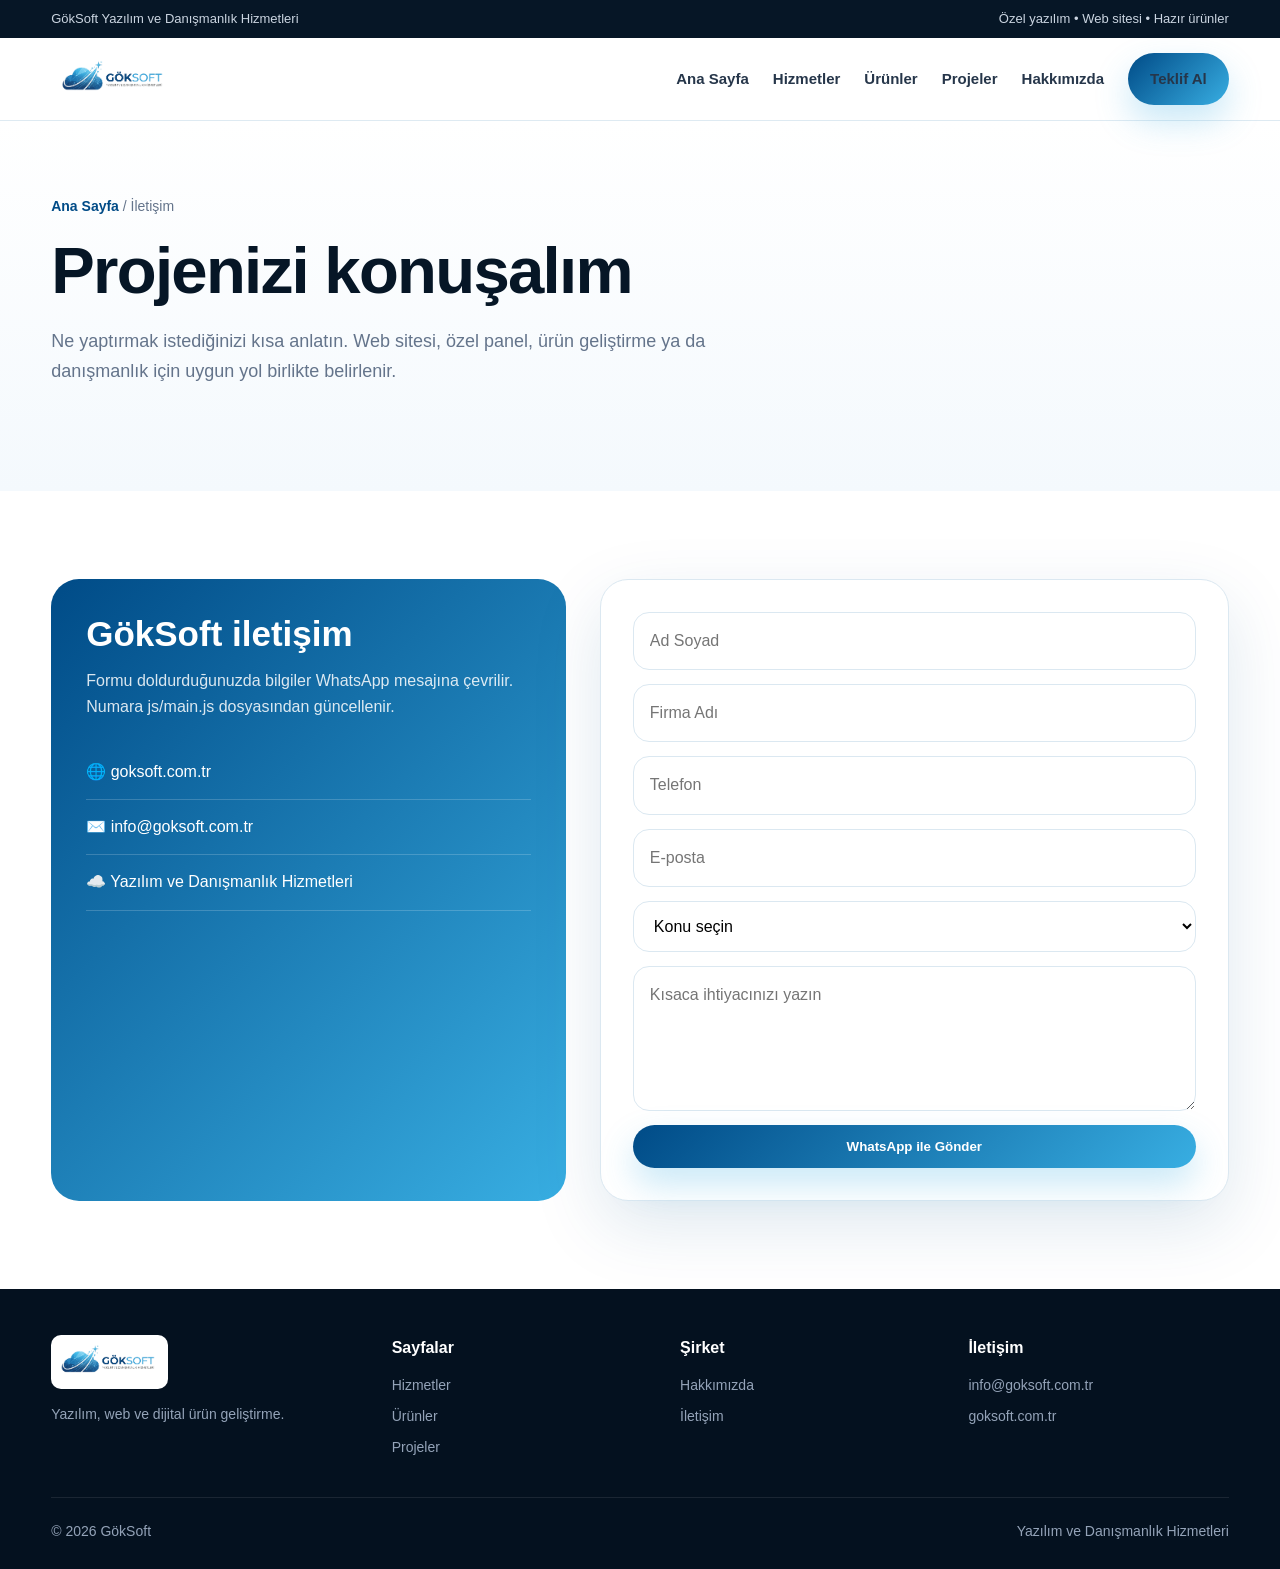
==== iletisim.html @ 54a42932 "Add files via upload" ====
<!doctype html><html lang="tr"><head><meta charset="UTF-8"><meta name="viewport" content="width=device-width,initial-scale=1"><title>İletişim | GökSoft Teklif ve Proje Görüşmesi</title><meta name="description" content="GökSoft ile web sitesi, özel yazılım, ürün geliştirme ve danışmanlık için iletişime geçin."><link rel="canonical" href="https://goksoft.com.tr/iletisim.html"><meta name="robots" content="index,follow"><meta property="og:title" content="İletişim | GökSoft Teklif ve Proje Görüşmesi"><meta property="og:description" content="GökSoft ile web sitesi, özel yazılım, ürün geliştirme ve danışmanlık için iletişime geçin."><meta property="og:image" content="https://goksoft.com.tr/assets/logo.png"><meta property="og:type" content="website"><link rel="icon" href="favicon/favicon.png"><link rel="stylesheet" href="css/style.css"></head><body><div class="top"><div class="container"><span>GökSoft Yazılım ve Danışmanlık Hizmetleri</span><span>Özel yazılım • Web sitesi • Hazır ürünler</span></div></div><header class="header"><div class="container nav"><a class="brand" href="index.html" aria-label="GökSoft Ana Sayfa"><img src="assets/logo.png" alt="GökSoft logo"></a><button class="toggle" onclick="toggleMenu()" aria-label="Menü">☰</button><nav id="menu" class="menu"><a class="" href="index.html">Ana Sayfa</a><a class="" href="hizmetler.html">Hizmetler</a><a class="" href="urunler.html">Ürünler</a><a class="" href="projeler.html">Projeler</a><a class="" href="hakkimizda.html">Hakkımızda</a><a class="btn btn-primary" href="iletisim.html">Teklif Al</a></nav></div></header><main><section class="page-hero"><div class="container"><div class="breadcrumb"><a href="index.html">Ana Sayfa</a> / İletişim</div><h1>Projenizi konuşalım</h1><p class="lead">Ne yaptırmak istediğinizi kısa anlatın. Web sitesi, özel panel, ürün geliştirme ya da danışmanlık için uygun yol birlikte belirlenir.</p></div></section><section><div class="container contact-grid"><div class="contact-info"><h2>GökSoft iletişim</h2><p>Formu doldurduğunuzda bilgiler WhatsApp mesajına çevrilir. Numara js/main.js dosyasından güncellenir.</p><div class="contact-line">🌐 goksoft.com.tr</div><div class="contact-line">✉️ info@goksoft.com.tr</div><div class="contact-line">☁️ Yazılım ve Danışmanlık Hizmetleri</div></div><div class="panel"><form onsubmit="sendWhatsApp(event)"><input id="name" placeholder="Ad Soyad" required><input id="company" placeholder="Firma Adı"><input id="phone" placeholder="Telefon" required><input id="email" type="email" placeholder="E-posta"><select id="service"><option value="">Konu seçin</option><option>Web sitesi</option><option>Özel yazılım</option><option>Hazır ürün / stok takip</option><option>Yönetim paneli</option><option>Danışmanlık</option></select><textarea id="message" placeholder="Kısaca ihtiyacınızı yazın"></textarea><button class="btn btn-primary" type="submit">WhatsApp ile Gönder</button></form></div></div></section></main><footer class="footer"><div class="container"><div class="footer-grid"><div><img src="assets/logo.png" alt="GökSoft"><p>Yazılım, web ve dijital ürün geliştirme.</p></div><div><h3>Sayfalar</h3><a href="hizmetler.html">Hizmetler</a><a href="urunler.html">Ürünler</a><a href="projeler.html">Projeler</a></div><div><h3>Şirket</h3><a href="hakkimizda.html">Hakkımızda</a><a href="iletisim.html">İletişim</a></div><div><h3>İletişim</h3><p>info@goksoft.com.tr</p><p>goksoft.com.tr</p></div></div><div class="copy"><span>© 2026 GökSoft</span><span>Yazılım ve Danışmanlık Hizmetleri</span></div></div></footer><script src="js/main.js"></script></body></html>
---- css/style.css ----
:root{--primary:#004b87;--sky:#38aee2;--dark:#061626;--ink:#122033;--muted:#64748b;--soft:#f4f9fd;--line:#dbe8f1;--white:#fff;--shadow:0 24px 70px rgba(0,75,135,.13);--r:24px}*{box-sizing:border-box;margin:0;padding:0}html{scroll-behavior:smooth}body{font-family:Inter,Arial,Helvetica,sans-serif;color:var(--ink);background:#fff;line-height:1.65}a{text-decoration:none;color:inherit}img{max-width:100%;display:block}.container{width:min(1180px,92%);margin:auto}.top{background:var(--dark);color:#cbd5e1;font-size:13px}.top .container{min-height:38px;display:flex;align-items:center;justify-content:space-between;gap:16px;flex-wrap:wrap}.header{position:sticky;top:0;z-index:50;background:rgba(255,255,255,.94);backdrop-filter:blur(16px);border-bottom:1px solid rgba(219,232,241,.9)}.nav{height:82px;display:flex;align-items:center;justify-content:space-between}.brand img{height:58px;width:auto}.menu{display:flex;align-items:center;gap:24px;font-weight:800;font-size:15px}.menu a{color:#26364a;transition:.2s}.menu a:hover,.menu a.active{color:var(--primary)}.btn{display:inline-flex;align-items:center;justify-content:center;border-radius:999px;padding:14px 22px;font-weight:900;border:0;cursor:pointer;transition:.25s}.btn-primary{background:linear-gradient(135deg,var(--primary),var(--sky));color:#fff;box-shadow:0 16px 34px rgba(56,174,226,.28)}.btn-primary:hover{transform:translateY(-2px);box-shadow:0 20px 42px rgba(56,174,226,.36)}.btn-light{background:#fff;color:var(--primary);border:1px solid var(--line)}.btn-light:hover{background:#eef9ff}.toggle{display:none;background:#eef9ff;color:var(--primary);border:0;border-radius:14px;font-size:24px;padding:9px 13px}.hero{position:relative;overflow:hidden;background:radial-gradient(circle at 86% 12%,rgba(56,174,226,.22),transparent 30%),radial-gradient(circle at 6% 42%,rgba(0,75,135,.12),transparent 33%),linear-gradient(180deg,#fff 0%,#f4f9fd 100%);padding:92px 0}.hero-grid{display:grid;grid-template-columns:1.06fr .94fr;gap:54px;align-items:center}.eyebrow{display:inline-flex;gap:9px;align-items:center;background:rgba(56,174,226,.12);color:var(--primary);padding:9px 15px;border-radius:999px;font-size:14px;font-weight:900;margin-bottom:22px}.hero h1,.page-hero h1{font-size:clamp(38px,5.1vw,66px);line-height:1.06;letter-spacing:-1.7px;color:var(--dark);margin-bottom:22px}.lead{font-size:18px;color:var(--muted);max-width:690px;margin-bottom:30px}.actions{display:flex;gap:14px;flex-wrap:wrap}.chips{display:flex;gap:10px;flex-wrap:wrap;margin-top:26px}.chips span{background:#fff;border:1px solid var(--line);border-radius:999px;padding:8px 13px;color:#526276;font-size:14px;box-shadow:0 10px 24px rgba(2,8,23,.04)}.hero-card,.panel{background:#fff;border:1px solid var(--line);border-radius:34px;padding:32px;box-shadow:var(--shadow)}.hero-card img{border-radius:24px;background:#fff;padding:8px}.mini-grid{display:grid;grid-template-columns:repeat(2,1fr);gap:14px;margin-top:22px}.mini{background:var(--soft);border:1px solid var(--line);border-radius:18px;padding:17px}.mini strong{display:block;color:var(--primary);font-size:18px}.mini small{color:var(--muted)}section{padding:88px 0}.section-head{text-align:center;margin-bottom:46px}.section-head span{color:var(--sky);font-size:14px;font-weight:900;text-transform:uppercase;letter-spacing:.8px}.section-head h2{font-size:clamp(30px,4vw,46px);line-height:1.15;letter-spacing:-.9px;color:var(--dark);margin-top:8px}.section-head p{max-width:760px;margin:15px auto 0;color:var(--muted)}.cards{display:grid;grid-template-columns:repeat(3,1fr);gap:22px}.card{background:#fff;border:1px solid var(--line);border-radius:var(--r);padding:29px;box-shadow:0 14px 34px rgba(2,8,23,.045);transition:.25s}.card:hover{transform:translateY(-6px);border-color:rgba(56,174,226,.55);box-shadow:var(--shadow)}.icon{width:54px;height:54px;display:flex;align-items:center;justify-content:center;border-radius:17px;background:linear-gradient(135deg,rgba(0,75,135,.12),rgba(56,174,226,.18));font-size:25px;margin-bottom:18px}.card h3{font-size:20px;color:var(--dark);margin-bottom:10px}.card p{color:var(--muted);font-size:15px}.showcase{background:var(--dark);color:#fff;position:relative;overflow:hidden}.showcase:after{content:"";position:absolute;width:620px;height:620px;border-radius:50%;background:rgba(56,174,226,.18);right:-220px;top:-190px}.showcase-grid{position:relative;z-index:2;display:grid;grid-template-columns:.9fr 1.1fr;gap:50px;align-items:center}.showcase h2{font-size:clamp(32px,4vw,48px);line-height:1.14;margin-bottom:18px}.showcase p{color:#cbd5e1;margin-bottom:26px}.showcase-img{background:#fff;border-radius:28px;padding:16px;box-shadow:0 24px 60px rgba(0,0,0,.22)}.light{background:var(--soft)}.steps{display:grid;grid-template-columns:repeat(4,1fr);gap:18px}.step{background:#fff;border:1px solid var(--line);border-radius:22px;padding:24px}.num{width:42px;height:42px;border-radius:50%;background:linear-gradient(135deg,var(--primary),var(--sky));color:#fff;display:flex;align-items:center;justify-content:center;font-weight:900;margin-bottom:15px}.step h3{color:var(--dark);margin-bottom:8px}.step p{color:var(--muted);font-size:15px}.page-hero{background:linear-gradient(180deg,#fff 0%,var(--soft) 100%);padding:74px 0}.breadcrumb{font-size:14px;color:var(--muted);margin-bottom:18px}.breadcrumb a{color:var(--primary);font-weight:800}.two-col{display:grid;grid-template-columns:1fr 1fr;gap:34px;align-items:start}.panel{border-radius:28px}.panel h2,.panel h3{color:var(--dark);margin-bottom:12px}.panel p{color:var(--muted);margin-bottom:14px}.check-list{display:grid;gap:12px}.check{background:#fff;border:1px solid var(--line);border-radius:16px;padding:14px 16px;font-weight:800}.check span{color:#16a34a;margin-right:8px}.product-featured{display:grid;grid-template-columns:1.05fr .95fr;gap:34px;align-items:center;background:#fff;border:1px solid var(--line);border-radius:34px;padding:34px;box-shadow:var(--shadow)}.product-featured h2{font-size:clamp(30px,4vw,44px);line-height:1.13;color:var(--dark);margin-bottom:14px}.product-featured p{color:var(--muted);margin-bottom:18px}.pill-row{display:flex;gap:10px;flex-wrap:wrap;margin:20px 0}.pill-row span{padding:8px 12px;border-radius:999px;background:#eef9ff;color:var(--primary);font-weight:800;font-size:13px}.product-img{border-radius:26px;background:var(--soft);border:1px solid var(--line);overflow:hidden}.portfolio{display:grid;grid-template-columns:repeat(3,1fr);gap:22px}.project{border-radius:24px;overflow:hidden;border:1px solid var(--line);background:#fff;box-shadow:0 14px 34px rgba(2,8,23,.045)}.project .visual{height:150px;background:linear-gradient(135deg,rgba(0,75,135,.95),rgba(56,174,226,.85));display:flex;align-items:center;justify-content:center;color:#fff;font-size:42px}.project .body{padding:24px}.project h3{color:var(--dark);margin-bottom:8px}.project p{color:var(--muted);font-size:15px}.contact-grid{display:grid;grid-template-columns:.9fr 1.1fr;gap:34px}.contact-info{background:linear-gradient(135deg,var(--primary),var(--sky));color:#fff;border-radius:28px;padding:35px}.contact-info h2{font-size:35px;line-height:1.15;margin-bottom:14px}.contact-info p{color:rgba(255,255,255,.85);margin-bottom:24px}.contact-line{padding:14px 0;border-bottom:1px solid rgba(255,255,255,.18)}form{display:grid;gap:14px}input,select,textarea{width:100%;border:1px solid var(--line);border-radius:16px;padding:15px 16px;outline:0;font:inherit;background:#fff}input:focus,select:focus,textarea:focus{border-color:var(--sky);box-shadow:0 0 0 4px rgba(56,174,226,.13)}textarea{min-height:145px;resize:vertical}.cta{background:linear-gradient(135deg,var(--primary),var(--sky));color:#fff;border-radius:34px;padding:46px;display:flex;align-items:center;justify-content:space-between;gap:28px;box-shadow:var(--shadow)}.cta h2{font-size:34px;line-height:1.16;margin-bottom:10px}.cta p{color:rgba(255,255,255,.86);max-width:650px}.footer{background:#04111f;color:#94a3b8;padding:46px 0 26px}.footer-grid{display:grid;grid-template-columns:1.2fr repeat(3,1fr);gap:28px;padding-bottom:30px;border-bottom:1px solid rgba(255,255,255,.09)}.footer img{height:54px;background:#fff;border-radius:10px;margin-bottom:14px}.footer h3{color:#fff;margin-bottom:12px;font-size:16px}.footer a,.footer p{display:block;color:#94a3b8;font-size:14px;margin-bottom:8px}.copy{padding-top:22px;display:flex;justify-content:space-between;gap:18px;flex-wrap:wrap;font-size:14px}.whatsapp-float{position:fixed;right:22px;bottom:22px;z-index:60;background:#25d366;color:#fff;border-radius:999px;padding:14px 18px;font-weight:900;box-shadow:0 14px 34px rgba(37,211,102,.35)}@media(max-width:950px){.toggle{display:block}.menu{position:fixed;top:82px;left:0;right:0;background:#fff;padding:24px;flex-direction:column;align-items:flex-start;border-bottom:1px solid var(--line);transform:translateY(-130%);opacity:0;pointer-events:none;transition:.25s}.menu.open{transform:translateY(0);opacity:1;pointer-events:auto}.hero-grid,.showcase-grid,.two-col,.contact-grid,.product-featured{grid-template-columns:1fr}.cards,.steps,.portfolio,.footer-grid{grid-template-columns:1fr}.hero{padding:60px 0}.brand img{height:48px}.mini-grid{grid-template-columns:1fr}.cta{display:block}.cta .actions{margin-top:24px}.top .container{justify-content:center;text-align:center}}@media(max-width:560px){.hero h1,.page-hero h1{font-size:38px}.section-head h2{font-size:31px}.hero-card,.panel,.contact-info,.product-featured{padding:24px}.cta{padding:30px}.whatsapp-float{left:18px;right:18px;text-align:center}}.product-section{padding-bottom:72px}.live-product{margin-top:34px;background:#fff;border:1px solid var(--line);border-radius:34px;padding:28px;box-shadow:var(--shadow);scroll-margin-top:110px}.live-product-head{display:flex;align-items:flex-end;justify-content:space-between;gap:28px;margin-bottom:22px}.live-product-head h3{font-size:clamp(24px,3vw,34px);line-height:1.15;color:var(--dark);margin:10px 0 8px}.live-product-head p{color:var(--muted);max-width:760px}.live-badge{display:inline-flex;align-items:center;gap:8px;color:#087f5b;font-size:12px;font-weight:900;letter-spacing:.8px}.live-badge i{width:9px;height:9px;border-radius:50%;background:#22c55e;box-shadow:0 0 0 6px rgba(34,197,94,.12)}.live-frame-shell{overflow:hidden;border:1px solid #cbdbe7;border-radius:24px;background:#061626;box-shadow:0 20px 55px rgba(2,8,23,.12)}.live-frame-bar{height:44px;display:flex;align-items:center;gap:8px;padding:0 16px;background:#071a2a;color:#9fb3c8;font-size:12px}.live-frame-bar>span{width:10px;height:10px;border-radius:50%;background:#ff6b6b}.live-frame-bar>span:nth-child(2){background:#ffd43b}.live-frame-bar>span:nth-child(3){background:#51cf66}.live-frame-bar>div{margin-left:8px;background:rgba(255,255,255,.07);border-radius:999px;padding:5px 14px;white-space:nowrap;overflow:hidden;text-overflow:ellipsis}.live-product-frame{display:block;width:100%;height:720px;border:0;background:#f5f8fb}.live-product-note{font-size:13px;color:var(--muted);margin:14px 4px 0}.product-featured .actions{margin-top:24px}@media(max-width:950px){.live-product-head{align-items:flex-start;flex-direction:column}.live-product-frame{height:660px}}@media(max-width:560px){.live-product{padding:16px;border-radius:24px}.live-frame-shell{border-radius:18px}.live-product-frame{height:640px}.live-frame-bar{padding:0 12px}.live-frame-bar>div{max-width:220px}}
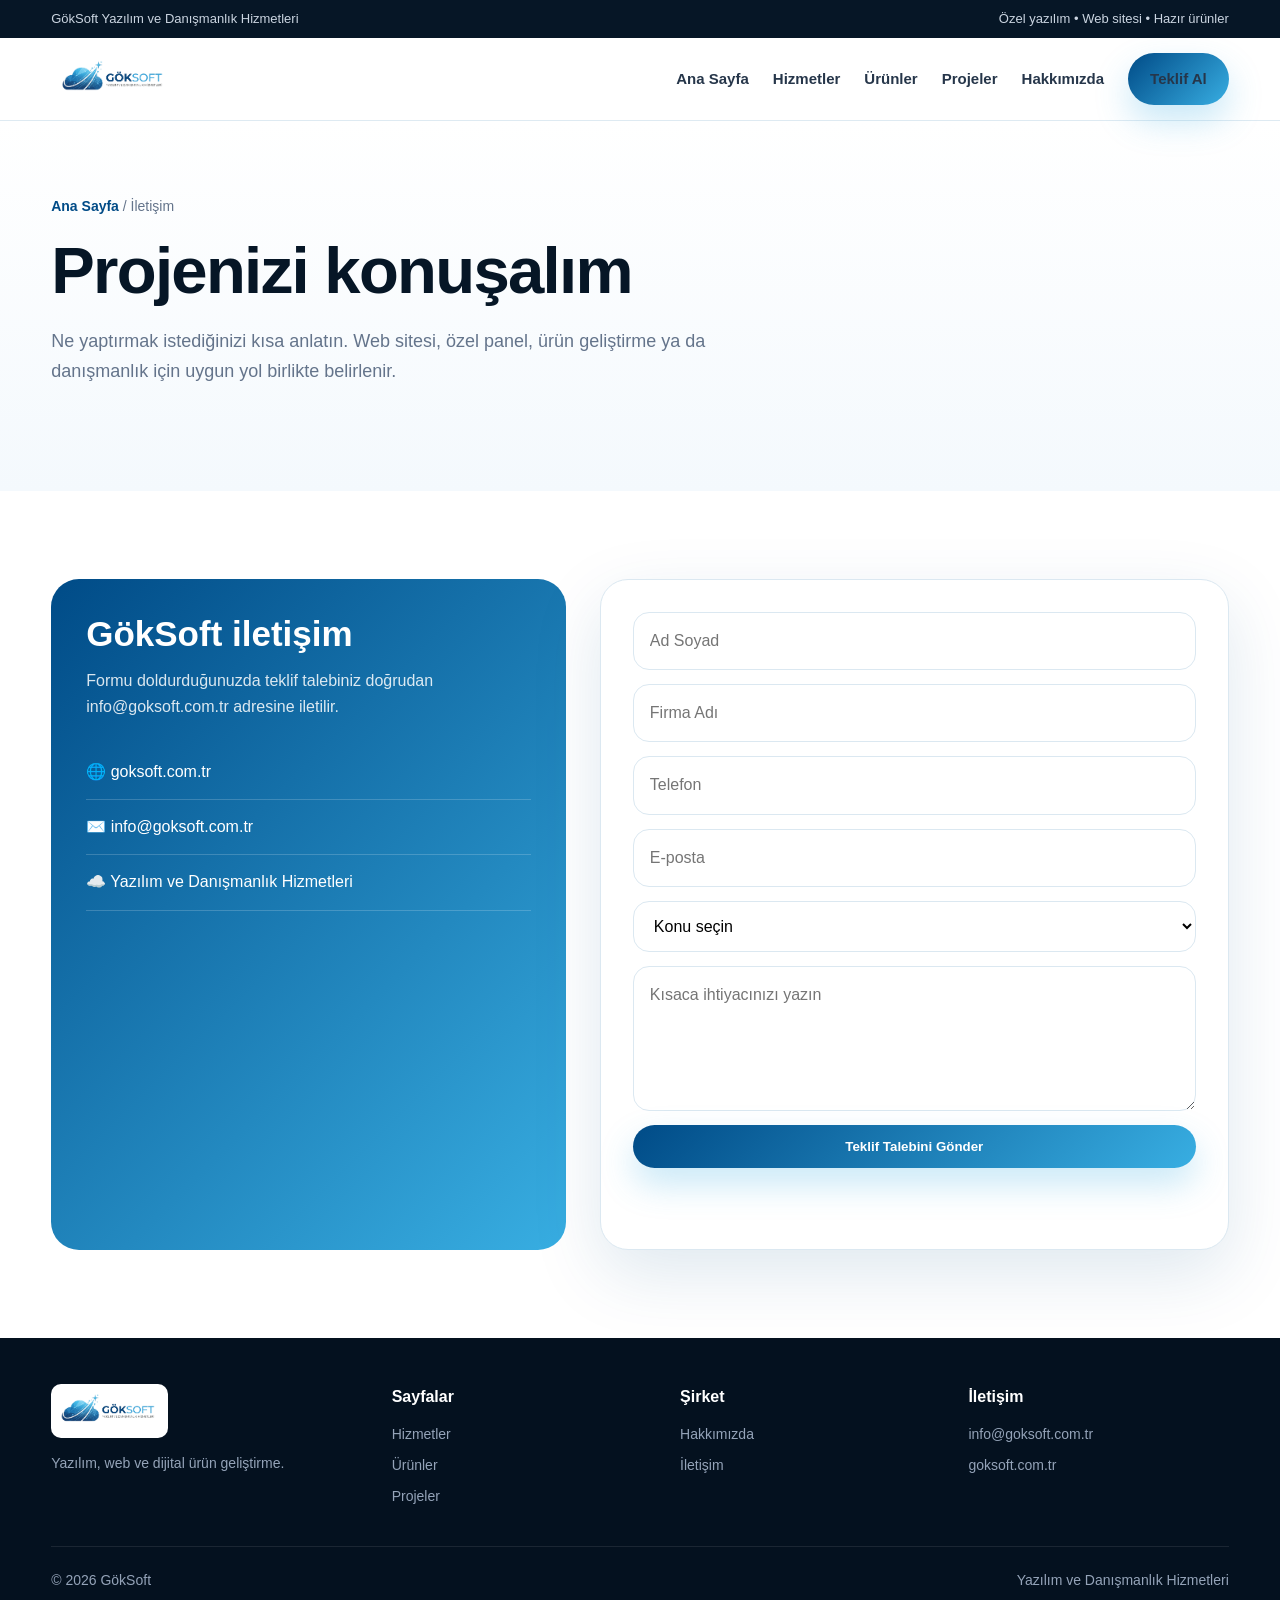
==== commit 3a925d3b: "Add files via upload" ====
--- a/iletisim.html
+++ b/iletisim.html
@@ -1 +1,4 @@
-<!doctype html><html lang="tr"><head><meta charset="UTF-8"><meta name="viewport" content="width=device-width,initial-scale=1"><title>İletişim | GökSoft Teklif ve Proje Görüşmesi</title><meta name="description" content="GökSoft ile web sitesi, özel yazılım, ürün geliştirme ve danışmanlık için iletişime geçin."><link rel="canonical" href="https://goksoft.com.tr/iletisim.html"><meta name="robots" content="index,follow"><meta property="og:title" content="İletişim | GökSoft Teklif ve Proje Görüşmesi"><meta property="og:description" content="GökSoft ile web sitesi, özel yazılım, ürün geliştirme ve danışmanlık için iletişime geçin."><meta property="og:image" content="https://goksoft.com.tr/assets/logo.png"><meta property="og:type" content="website"><link rel="icon" href="favicon/favicon.png"><link rel="stylesheet" href="css/style.css"></head><body><div class="top"><div class="container"><span>GökSoft Yazılım ve Danışmanlık Hizmetleri</span><span>Özel yazılım • Web sitesi • Hazır ürünler</span></div></div><header class="header"><div class="container nav"><a class="brand" href="index.html" aria-label="GökSoft Ana Sayfa"><img src="assets/logo.png" alt="GökSoft logo"></a><button class="toggle" onclick="toggleMenu()" aria-label="Menü">☰</button><nav id="menu" class="menu"><a class="" href="index.html">Ana Sayfa</a><a class="" href="hizmetler.html">Hizmetler</a><a class="" href="urunler.html">Ürünler</a><a class="" href="projeler.html">Projeler</a><a class="" href="hakkimizda.html">Hakkımızda</a><a class="btn btn-primary" href="iletisim.html">Teklif Al</a></nav></div></header><main><section class="page-hero"><div class="container"><div class="breadcrumb"><a href="index.html">Ana Sayfa</a> / İletişim</div><h1>Projenizi konuşalım</h1><p class="lead">Ne yaptırmak istediğinizi kısa anlatın. Web sitesi, özel panel, ürün geliştirme ya da danışmanlık için uygun yol birlikte belirlenir.</p></div></section><section><div class="container contact-grid"><div class="contact-info"><h2>GökSoft iletişim</h2><p>Formu doldurduğunuzda bilgiler WhatsApp mesajına çevrilir. Numara js/main.js dosyasından güncellenir.</p><div class="contact-line">🌐 goksoft.com.tr</div><div class="contact-line">✉️ info@goksoft.com.tr</div><div class="contact-line">☁️ Yazılım ve Danışmanlık Hizmetleri</div></div><div class="panel"><form onsubmit="sendWhatsApp(event)"><input id="name" placeholder="Ad Soyad" required><input id="company" placeholder="Firma Adı"><input id="phone" placeholder="Telefon" required><input id="email" type="email" placeholder="E-posta"><select id="service"><option value="">Konu seçin</option><option>Web sitesi</option><option>Özel yazılım</option><option>Hazır ürün / stok takip</option><option>Yönetim paneli</option><option>Danışmanlık</option></select><textarea id="message" placeholder="Kısaca ihtiyacınızı yazın"></textarea><button class="btn btn-primary" type="submit">WhatsApp ile Gönder</button></form></div></div></section></main><footer class="footer"><div class="container"><div class="footer-grid"><div><img src="assets/logo.png" alt="GökSoft"><p>Yazılım, web ve dijital ürün geliştirme.</p></div><div><h3>Sayfalar</h3><a href="hizmetler.html">Hizmetler</a><a href="urunler.html">Ürünler</a><a href="projeler.html">Projeler</a></div><div><h3>Şirket</h3><a href="hakkimizda.html">Hakkımızda</a><a href="iletisim.html">İletişim</a></div><div><h3>İletişim</h3><p>info@goksoft.com.tr</p><p>goksoft.com.tr</p></div></div><div class="copy"><span>© 2026 GökSoft</span><span>Yazılım ve Danışmanlık Hizmetleri</span></div></div></footer><script src="js/main.js"></script></body></html>+<!doctype html><html lang="tr"><head><meta charset="UTF-8"><meta name="viewport" content="width=device-width,initial-scale=1"><title>İletişim | GökSoft Teklif ve Proje Görüşmesi</title><meta name="description" content="GökSoft ile web sitesi, özel yazılım, ürün geliştirme ve danışmanlık için iletişime geçin."><link rel="canonical" href="https://goksoft.com.tr/iletisim.html"><meta name="robots" content="index,follow"><meta property="og:title" content="İletişim | GökSoft Teklif ve Proje Görüşmesi"><meta property="og:description" content="GökSoft ile web sitesi, özel yazılım, ürün geliştirme ve danışmanlık için iletişime geçin."><meta property="og:image" content="https://goksoft.com.tr/assets/logo.png"><meta property="og:type" content="website"><link rel="icon" href="favicon/favicon.png"><link rel="stylesheet" href="css/style.css"></head><body><div class="top"><div class="container"><span>GökSoft Yazılım ve Danışmanlık Hizmetleri</span><span>Özel yazılım • Web sitesi • Hazır ürünler</span></div></div><header class="header"><div class="container nav"><a class="brand" href="index.html" aria-label="GökSoft Ana Sayfa"><img src="assets/logo.png" alt="GökSoft logo"></a><button class="toggle" onclick="toggleMenu()" aria-label="Menü">☰</button><nav id="menu" class="menu"><a class="" href="index.html">Ana Sayfa</a><a class="" href="hizmetler.html">Hizmetler</a><a class="" href="urunler.html">Ürünler</a><a class="" href="projeler.html">Projeler</a><a class="" href="hakkimizda.html">Hakkımızda</a><a class="btn btn-primary" href="iletisim.html">Teklif Al</a></nav></div></header><main><section class="page-hero"><div class="container"><div class="breadcrumb"><a href="index.html">Ana Sayfa</a> / İletişim</div><h1>Projenizi konuşalım</h1><p class="lead">Ne yaptırmak istediğinizi kısa anlatın. Web sitesi, özel panel, ürün geliştirme ya da danışmanlık için uygun yol birlikte belirlenir.</p></div></section><section><div class="container contact-grid"><div class="contact-info"><h2>GökSoft iletişim</h2><p>Formu doldurduğunuzda teklif talebiniz doğrudan info@goksoft.com.tr adresine iletilir.</p><div class="contact-line">🌐 goksoft.com.tr</div><div class="contact-line">✉️ info@goksoft.com.tr</div><div class="contact-line">☁️ Yazılım ve Danışmanlık Hizmetleri</div></div><div class="panel"><form id="teklif-form" method="POST">
+<input type="hidden" name="_subject" value="GökSoft - Yeni Teklif Talebi">
+<input type="hidden" name="_template" value="table">
+<input type="text" name="_honey" style="display:none" tabindex="-1" autocomplete="off"><input id="name" name="Ad Soyad" placeholder="Ad Soyad" required><input id="company" name="Firma" placeholder="Firma Adı"><input id="phone" name="Telefon" placeholder="Telefon" required><input id="email" name="email" type="email" placeholder="E-posta"><select id="service" name="Konu"><option value="">Konu seçin</option><option>Web sitesi</option><option>Özel yazılım</option><option>Hazır ürün / stok takip</option><option>Yönetim paneli</option><option>Danışmanlık</option></select><textarea id="message" name="Mesaj" placeholder="Kısaca ihtiyacınızı yazın"></textarea><button class="btn btn-primary" type="submit">Teklif Talebini Gönder</button><div id="teklif-durum" class="form-status" role="status" aria-live="polite"></div></form></div></div></section></main><footer class="footer"><div class="container"><div class="footer-grid"><div><img src="assets/logo.png" alt="GökSoft"><p>Yazılım, web ve dijital ürün geliştirme.</p></div><div><h3>Sayfalar</h3><a href="hizmetler.html">Hizmetler</a><a href="urunler.html">Ürünler</a><a href="projeler.html">Projeler</a></div><div><h3>Şirket</h3><a href="hakkimizda.html">Hakkımızda</a><a href="iletisim.html">İletişim</a></div><div><h3>İletişim</h3><p>info@goksoft.com.tr</p><p>goksoft.com.tr</p></div></div><div class="copy"><span>© 2026 GökSoft</span><span>Yazılım ve Danışmanlık Hizmetleri</span></div></div></footer><script src="js/main.js"></script></body></html>
--- a/css/style.css
+++ b/css/style.css
@@ -1 +1,2 @@
-:root{--primary:#004b87;--sky:#38aee2;--dark:#061626;--ink:#122033;--muted:#64748b;--soft:#f4f9fd;--line:#dbe8f1;--white:#fff;--shadow:0 24px 70px rgba(0,75,135,.13);--r:24px}*{box-sizing:border-box;margin:0;padding:0}html{scroll-behavior:smooth}body{font-family:Inter,Arial,Helvetica,sans-serif;color:var(--ink);background:#fff;line-height:1.65}a{text-decoration:none;color:inherit}img{max-width:100%;display:block}.container{width:min(1180px,92%);margin:auto}.top{background:var(--dark);color:#cbd5e1;font-size:13px}.top .container{min-height:38px;display:flex;align-items:center;justify-content:space-between;gap:16px;flex-wrap:wrap}.header{position:sticky;top:0;z-index:50;background:rgba(255,255,255,.94);backdrop-filter:blur(16px);border-bottom:1px solid rgba(219,232,241,.9)}.nav{height:82px;display:flex;align-items:center;justify-content:space-between}.brand img{height:58px;width:auto}.menu{display:flex;align-items:center;gap:24px;font-weight:800;font-size:15px}.menu a{color:#26364a;transition:.2s}.menu a:hover,.menu a.active{color:var(--primary)}.btn{display:inline-flex;align-items:center;justify-content:center;border-radius:999px;padding:14px 22px;font-weight:900;border:0;cursor:pointer;transition:.25s}.btn-primary{background:linear-gradient(135deg,var(--primary),var(--sky));color:#fff;box-shadow:0 16px 34px rgba(56,174,226,.28)}.btn-primary:hover{transform:translateY(-2px);box-shadow:0 20px 42px rgba(56,174,226,.36)}.btn-light{background:#fff;color:var(--primary);border:1px solid var(--line)}.btn-light:hover{background:#eef9ff}.toggle{display:none;background:#eef9ff;color:var(--primary);border:0;border-radius:14px;font-size:24px;padding:9px 13px}.hero{position:relative;overflow:hidden;background:radial-gradient(circle at 86% 12%,rgba(56,174,226,.22),transparent 30%),radial-gradient(circle at 6% 42%,rgba(0,75,135,.12),transparent 33%),linear-gradient(180deg,#fff 0%,#f4f9fd 100%);padding:92px 0}.hero-grid{display:grid;grid-template-columns:1.06fr .94fr;gap:54px;align-items:center}.eyebrow{display:inline-flex;gap:9px;align-items:center;background:rgba(56,174,226,.12);color:var(--primary);padding:9px 15px;border-radius:999px;font-size:14px;font-weight:900;margin-bottom:22px}.hero h1,.page-hero h1{font-size:clamp(38px,5.1vw,66px);line-height:1.06;letter-spacing:-1.7px;color:var(--dark);margin-bottom:22px}.lead{font-size:18px;color:var(--muted);max-width:690px;margin-bottom:30px}.actions{display:flex;gap:14px;flex-wrap:wrap}.chips{display:flex;gap:10px;flex-wrap:wrap;margin-top:26px}.chips span{background:#fff;border:1px solid var(--line);border-radius:999px;padding:8px 13px;color:#526276;font-size:14px;box-shadow:0 10px 24px rgba(2,8,23,.04)}.hero-card,.panel{background:#fff;border:1px solid var(--line);border-radius:34px;padding:32px;box-shadow:var(--shadow)}.hero-card img{border-radius:24px;background:#fff;padding:8px}.mini-grid{display:grid;grid-template-columns:repeat(2,1fr);gap:14px;margin-top:22px}.mini{background:var(--soft);border:1px solid var(--line);border-radius:18px;padding:17px}.mini strong{display:block;color:var(--primary);font-size:18px}.mini small{color:var(--muted)}section{padding:88px 0}.section-head{text-align:center;margin-bottom:46px}.section-head span{color:var(--sky);font-size:14px;font-weight:900;text-transform:uppercase;letter-spacing:.8px}.section-head h2{font-size:clamp(30px,4vw,46px);line-height:1.15;letter-spacing:-.9px;color:var(--dark);margin-top:8px}.section-head p{max-width:760px;margin:15px auto 0;color:var(--muted)}.cards{display:grid;grid-template-columns:repeat(3,1fr);gap:22px}.card{background:#fff;border:1px solid var(--line);border-radius:var(--r);padding:29px;box-shadow:0 14px 34px rgba(2,8,23,.045);transition:.25s}.card:hover{transform:translateY(-6px);border-color:rgba(56,174,226,.55);box-shadow:var(--shadow)}.icon{width:54px;height:54px;display:flex;align-items:center;justify-content:center;border-radius:17px;background:linear-gradient(135deg,rgba(0,75,135,.12),rgba(56,174,226,.18));font-size:25px;margin-bottom:18px}.card h3{font-size:20px;color:var(--dark);margin-bottom:10px}.card p{color:var(--muted);font-size:15px}.showcase{background:var(--dark);color:#fff;position:relative;overflow:hidden}.showcase:after{content:"";position:absolute;width:620px;height:620px;border-radius:50%;background:rgba(56,174,226,.18);right:-220px;top:-190px}.showcase-grid{position:relative;z-index:2;display:grid;grid-template-columns:.9fr 1.1fr;gap:50px;align-items:center}.showcase h2{font-size:clamp(32px,4vw,48px);line-height:1.14;margin-bottom:18px}.showcase p{color:#cbd5e1;margin-bottom:26px}.showcase-img{background:#fff;border-radius:28px;padding:16px;box-shadow:0 24px 60px rgba(0,0,0,.22)}.light{background:var(--soft)}.steps{display:grid;grid-template-columns:repeat(4,1fr);gap:18px}.step{background:#fff;border:1px solid var(--line);border-radius:22px;padding:24px}.num{width:42px;height:42px;border-radius:50%;background:linear-gradient(135deg,var(--primary),var(--sky));color:#fff;display:flex;align-items:center;justify-content:center;font-weight:900;margin-bottom:15px}.step h3{color:var(--dark);margin-bottom:8px}.step p{color:var(--muted);font-size:15px}.page-hero{background:linear-gradient(180deg,#fff 0%,var(--soft) 100%);padding:74px 0}.breadcrumb{font-size:14px;color:var(--muted);margin-bottom:18px}.breadcrumb a{color:var(--primary);font-weight:800}.two-col{display:grid;grid-template-columns:1fr 1fr;gap:34px;align-items:start}.panel{border-radius:28px}.panel h2,.panel h3{color:var(--dark);margin-bottom:12px}.panel p{color:var(--muted);margin-bottom:14px}.check-list{display:grid;gap:12px}.check{background:#fff;border:1px solid var(--line);border-radius:16px;padding:14px 16px;font-weight:800}.check span{color:#16a34a;margin-right:8px}.product-featured{display:grid;grid-template-columns:1.05fr .95fr;gap:34px;align-items:center;background:#fff;border:1px solid var(--line);border-radius:34px;padding:34px;box-shadow:var(--shadow)}.product-featured h2{font-size:clamp(30px,4vw,44px);line-height:1.13;color:var(--dark);margin-bottom:14px}.product-featured p{color:var(--muted);margin-bottom:18px}.pill-row{display:flex;gap:10px;flex-wrap:wrap;margin:20px 0}.pill-row span{padding:8px 12px;border-radius:999px;background:#eef9ff;color:var(--primary);font-weight:800;font-size:13px}.product-img{border-radius:26px;background:var(--soft);border:1px solid var(--line);overflow:hidden}.portfolio{display:grid;grid-template-columns:repeat(3,1fr);gap:22px}.project{border-radius:24px;overflow:hidden;border:1px solid var(--line);background:#fff;box-shadow:0 14px 34px rgba(2,8,23,.045)}.project .visual{height:150px;background:linear-gradient(135deg,rgba(0,75,135,.95),rgba(56,174,226,.85));display:flex;align-items:center;justify-content:center;color:#fff;font-size:42px}.project .body{padding:24px}.project h3{color:var(--dark);margin-bottom:8px}.project p{color:var(--muted);font-size:15px}.contact-grid{display:grid;grid-template-columns:.9fr 1.1fr;gap:34px}.contact-info{background:linear-gradient(135deg,var(--primary),var(--sky));color:#fff;border-radius:28px;padding:35px}.contact-info h2{font-size:35px;line-height:1.15;margin-bottom:14px}.contact-info p{color:rgba(255,255,255,.85);margin-bottom:24px}.contact-line{padding:14px 0;border-bottom:1px solid rgba(255,255,255,.18)}form{display:grid;gap:14px}input,select,textarea{width:100%;border:1px solid var(--line);border-radius:16px;padding:15px 16px;outline:0;font:inherit;background:#fff}input:focus,select:focus,textarea:focus{border-color:var(--sky);box-shadow:0 0 0 4px rgba(56,174,226,.13)}textarea{min-height:145px;resize:vertical}.cta{background:linear-gradient(135deg,var(--primary),var(--sky));color:#fff;border-radius:34px;padding:46px;display:flex;align-items:center;justify-content:space-between;gap:28px;box-shadow:var(--shadow)}.cta h2{font-size:34px;line-height:1.16;margin-bottom:10px}.cta p{color:rgba(255,255,255,.86);max-width:650px}.footer{background:#04111f;color:#94a3b8;padding:46px 0 26px}.footer-grid{display:grid;grid-template-columns:1.2fr repeat(3,1fr);gap:28px;padding-bottom:30px;border-bottom:1px solid rgba(255,255,255,.09)}.footer img{height:54px;background:#fff;border-radius:10px;margin-bottom:14px}.footer h3{color:#fff;margin-bottom:12px;font-size:16px}.footer a,.footer p{display:block;color:#94a3b8;font-size:14px;margin-bottom:8px}.copy{padding-top:22px;display:flex;justify-content:space-between;gap:18px;flex-wrap:wrap;font-size:14px}.whatsapp-float{position:fixed;right:22px;bottom:22px;z-index:60;background:#25d366;color:#fff;border-radius:999px;padding:14px 18px;font-weight:900;box-shadow:0 14px 34px rgba(37,211,102,.35)}@media(max-width:950px){.toggle{display:block}.menu{position:fixed;top:82px;left:0;right:0;background:#fff;padding:24px;flex-direction:column;align-items:flex-start;border-bottom:1px solid var(--line);transform:translateY(-130%);opacity:0;pointer-events:none;transition:.25s}.menu.open{transform:translateY(0);opacity:1;pointer-events:auto}.hero-grid,.showcase-grid,.two-col,.contact-grid,.product-featured{grid-template-columns:1fr}.cards,.steps,.portfolio,.footer-grid{grid-template-columns:1fr}.hero{padding:60px 0}.brand img{height:48px}.mini-grid{grid-template-columns:1fr}.cta{display:block}.cta .actions{margin-top:24px}.top .container{justify-content:center;text-align:center}}@media(max-width:560px){.hero h1,.page-hero h1{font-size:38px}.section-head h2{font-size:31px}.hero-card,.panel,.contact-info,.product-featured{padding:24px}.cta{padding:30px}.whatsapp-float{left:18px;right:18px;text-align:center}}.product-section{padding-bottom:72px}.live-product{margin-top:34px;background:#fff;border:1px solid var(--line);border-radius:34px;padding:28px;box-shadow:var(--shadow);scroll-margin-top:110px}.live-product-head{display:flex;align-items:flex-end;justify-content:space-between;gap:28px;margin-bottom:22px}.live-product-head h3{font-size:clamp(24px,3vw,34px);line-height:1.15;color:var(--dark);margin:10px 0 8px}.live-product-head p{color:var(--muted);max-width:760px}.live-badge{display:inline-flex;align-items:center;gap:8px;color:#087f5b;font-size:12px;font-weight:900;letter-spacing:.8px}.live-badge i{width:9px;height:9px;border-radius:50%;background:#22c55e;box-shadow:0 0 0 6px rgba(34,197,94,.12)}.live-frame-shell{overflow:hidden;border:1px solid #cbdbe7;border-radius:24px;background:#061626;box-shadow:0 20px 55px rgba(2,8,23,.12)}.live-frame-bar{height:44px;display:flex;align-items:center;gap:8px;padding:0 16px;background:#071a2a;color:#9fb3c8;font-size:12px}.live-frame-bar>span{width:10px;height:10px;border-radius:50%;background:#ff6b6b}.live-frame-bar>span:nth-child(2){background:#ffd43b}.live-frame-bar>span:nth-child(3){background:#51cf66}.live-frame-bar>div{margin-left:8px;background:rgba(255,255,255,.07);border-radius:999px;padding:5px 14px;white-space:nowrap;overflow:hidden;text-overflow:ellipsis}.live-product-frame{display:block;width:100%;height:720px;border:0;background:#f5f8fb}.live-product-note{font-size:13px;color:var(--muted);margin:14px 4px 0}.product-featured .actions{margin-top:24px}@media(max-width:950px){.live-product-head{align-items:flex-start;flex-direction:column}.live-product-frame{height:660px}}@media(max-width:560px){.live-product{padding:16px;border-radius:24px}.live-frame-shell{border-radius:18px}.live-product-frame{height:640px}.live-frame-bar{padding:0 12px}.live-frame-bar>div{max-width:220px}}+:root{--primary:#004b87;--sky:#38aee2;--dark:#061626;--ink:#122033;--muted:#64748b;--soft:#f4f9fd;--line:#dbe8f1;--white:#fff;--shadow:0 24px 70px rgba(0,75,135,.13);--r:24px}*{box-sizing:border-box;margin:0;padding:0}html{scroll-behavior:smooth}body{font-family:Inter,Arial,Helvetica,sans-serif;color:var(--ink);background:#fff;line-height:1.65}a{text-decoration:none;color:inherit}img{max-width:100%;display:block}.container{width:min(1180px,92%);margin:auto}.top{background:var(--dark);color:#cbd5e1;font-size:13px}.top .container{min-height:38px;display:flex;align-items:center;justify-content:space-between;gap:16px;flex-wrap:wrap}.header{position:sticky;top:0;z-index:50;background:rgba(255,255,255,.94);backdrop-filter:blur(16px);border-bottom:1px solid rgba(219,232,241,.9)}.nav{height:82px;display:flex;align-items:center;justify-content:space-between}.brand img{height:58px;width:auto}.menu{display:flex;align-items:center;gap:24px;font-weight:800;font-size:15px}.menu a{color:#26364a;transition:.2s}.menu a:hover,.menu a.active{color:var(--primary)}.btn{display:inline-flex;align-items:center;justify-content:center;border-radius:999px;padding:14px 22px;font-weight:900;border:0;cursor:pointer;transition:.25s}.btn-primary{background:linear-gradient(135deg,var(--primary),var(--sky));color:#fff;box-shadow:0 16px 34px rgba(56,174,226,.28)}.btn-primary:hover{transform:translateY(-2px);box-shadow:0 20px 42px rgba(56,174,226,.36)}.btn-light{background:#fff;color:var(--primary);border:1px solid var(--line)}.btn-light:hover{background:#eef9ff}.toggle{display:none;background:#eef9ff;color:var(--primary);border:0;border-radius:14px;font-size:24px;padding:9px 13px}.hero{position:relative;overflow:hidden;background:radial-gradient(circle at 86% 12%,rgba(56,174,226,.22),transparent 30%),radial-gradient(circle at 6% 42%,rgba(0,75,135,.12),transparent 33%),linear-gradient(180deg,#fff 0%,#f4f9fd 100%);padding:92px 0}.hero-grid{display:grid;grid-template-columns:1.06fr .94fr;gap:54px;align-items:center}.eyebrow{display:inline-flex;gap:9px;align-items:center;background:rgba(56,174,226,.12);color:var(--primary);padding:9px 15px;border-radius:999px;font-size:14px;font-weight:900;margin-bottom:22px}.hero h1,.page-hero h1{font-size:clamp(38px,5.1vw,66px);line-height:1.06;letter-spacing:-1.7px;color:var(--dark);margin-bottom:22px}.lead{font-size:18px;color:var(--muted);max-width:690px;margin-bottom:30px}.actions{display:flex;gap:14px;flex-wrap:wrap}.chips{display:flex;gap:10px;flex-wrap:wrap;margin-top:26px}.chips span{background:#fff;border:1px solid var(--line);border-radius:999px;padding:8px 13px;color:#526276;font-size:14px;box-shadow:0 10px 24px rgba(2,8,23,.04)}.hero-card,.panel{background:#fff;border:1px solid var(--line);border-radius:34px;padding:32px;box-shadow:var(--shadow)}.hero-card img{border-radius:24px;background:#fff;padding:8px}.mini-grid{display:grid;grid-template-columns:repeat(2,1fr);gap:14px;margin-top:22px}.mini{background:var(--soft);border:1px solid var(--line);border-radius:18px;padding:17px}.mini strong{display:block;color:var(--primary);font-size:18px}.mini small{color:var(--muted)}section{padding:88px 0}.section-head{text-align:center;margin-bottom:46px}.section-head span{color:var(--sky);font-size:14px;font-weight:900;text-transform:uppercase;letter-spacing:.8px}.section-head h2{font-size:clamp(30px,4vw,46px);line-height:1.15;letter-spacing:-.9px;color:var(--dark);margin-top:8px}.section-head p{max-width:760px;margin:15px auto 0;color:var(--muted)}.cards{display:grid;grid-template-columns:repeat(3,1fr);gap:22px}.card{background:#fff;border:1px solid var(--line);border-radius:var(--r);padding:29px;box-shadow:0 14px 34px rgba(2,8,23,.045);transition:.25s}.card:hover{transform:translateY(-6px);border-color:rgba(56,174,226,.55);box-shadow:var(--shadow)}.icon{width:54px;height:54px;display:flex;align-items:center;justify-content:center;border-radius:17px;background:linear-gradient(135deg,rgba(0,75,135,.12),rgba(56,174,226,.18));font-size:25px;margin-bottom:18px}.card h3{font-size:20px;color:var(--dark);margin-bottom:10px}.card p{color:var(--muted);font-size:15px}.showcase{background:var(--dark);color:#fff;position:relative;overflow:hidden}.showcase:after{content:"";position:absolute;width:620px;height:620px;border-radius:50%;background:rgba(56,174,226,.18);right:-220px;top:-190px}.showcase-grid{position:relative;z-index:2;display:grid;grid-template-columns:.9fr 1.1fr;gap:50px;align-items:center}.showcase h2{font-size:clamp(32px,4vw,48px);line-height:1.14;margin-bottom:18px}.showcase p{color:#cbd5e1;margin-bottom:26px}.showcase-img{background:#fff;border-radius:28px;padding:16px;box-shadow:0 24px 60px rgba(0,0,0,.22)}.light{background:var(--soft)}.steps{display:grid;grid-template-columns:repeat(4,1fr);gap:18px}.step{background:#fff;border:1px solid var(--line);border-radius:22px;padding:24px}.num{width:42px;height:42px;border-radius:50%;background:linear-gradient(135deg,var(--primary),var(--sky));color:#fff;display:flex;align-items:center;justify-content:center;font-weight:900;margin-bottom:15px}.step h3{color:var(--dark);margin-bottom:8px}.step p{color:var(--muted);font-size:15px}.page-hero{background:linear-gradient(180deg,#fff 0%,var(--soft) 100%);padding:74px 0}.breadcrumb{font-size:14px;color:var(--muted);margin-bottom:18px}.breadcrumb a{color:var(--primary);font-weight:800}.two-col{display:grid;grid-template-columns:1fr 1fr;gap:34px;align-items:start}.panel{border-radius:28px}.panel h2,.panel h3{color:var(--dark);margin-bottom:12px}.panel p{color:var(--muted);margin-bottom:14px}.check-list{display:grid;gap:12px}.check{background:#fff;border:1px solid var(--line);border-radius:16px;padding:14px 16px;font-weight:800}.check span{color:#16a34a;margin-right:8px}.product-featured{display:grid;grid-template-columns:1.05fr .95fr;gap:34px;align-items:center;background:#fff;border:1px solid var(--line);border-radius:34px;padding:34px;box-shadow:var(--shadow)}.product-featured h2{font-size:clamp(30px,4vw,44px);line-height:1.13;color:var(--dark);margin-bottom:14px}.product-featured p{color:var(--muted);margin-bottom:18px}.pill-row{display:flex;gap:10px;flex-wrap:wrap;margin:20px 0}.pill-row span{padding:8px 12px;border-radius:999px;background:#eef9ff;color:var(--primary);font-weight:800;font-size:13px}.product-img{border-radius:26px;background:var(--soft);border:1px solid var(--line);overflow:hidden}.portfolio{display:grid;grid-template-columns:repeat(3,1fr);gap:22px}.project{border-radius:24px;overflow:hidden;border:1px solid var(--line);background:#fff;box-shadow:0 14px 34px rgba(2,8,23,.045)}.project .visual{height:150px;background:linear-gradient(135deg,rgba(0,75,135,.95),rgba(56,174,226,.85));display:flex;align-items:center;justify-content:center;color:#fff;font-size:42px}.project .body{padding:24px}.project h3{color:var(--dark);margin-bottom:8px}.project p{color:var(--muted);font-size:15px}.contact-grid{display:grid;grid-template-columns:.9fr 1.1fr;gap:34px}.contact-info{background:linear-gradient(135deg,var(--primary),var(--sky));color:#fff;border-radius:28px;padding:35px}.contact-info h2{font-size:35px;line-height:1.15;margin-bottom:14px}.contact-info p{color:rgba(255,255,255,.85);margin-bottom:24px}.contact-line{padding:14px 0;border-bottom:1px solid rgba(255,255,255,.18)}form{display:grid;gap:14px}input,select,textarea{width:100%;border:1px solid var(--line);border-radius:16px;padding:15px 16px;outline:0;font:inherit;background:#fff}input:focus,select:focus,textarea:focus{border-color:var(--sky);box-shadow:0 0 0 4px rgba(56,174,226,.13)}textarea{min-height:145px;resize:vertical}.cta{background:linear-gradient(135deg,var(--primary),var(--sky));color:#fff;border-radius:34px;padding:46px;display:flex;align-items:center;justify-content:space-between;gap:28px;box-shadow:var(--shadow)}.cta h2{font-size:34px;line-height:1.16;margin-bottom:10px}.cta p{color:rgba(255,255,255,.86);max-width:650px}.footer{background:#04111f;color:#94a3b8;padding:46px 0 26px}.footer-grid{display:grid;grid-template-columns:1.2fr repeat(3,1fr);gap:28px;padding-bottom:30px;border-bottom:1px solid rgba(255,255,255,.09)}.footer img{height:54px;background:#fff;border-radius:10px;margin-bottom:14px}.footer h3{color:#fff;margin-bottom:12px;font-size:16px}.footer a,.footer p{display:block;color:#94a3b8;font-size:14px;margin-bottom:8px}.copy{padding-top:22px;display:flex;justify-content:space-between;gap:18px;flex-wrap:wrap;font-size:14px}.whatsapp-float{position:fixed;right:22px;bottom:22px;z-index:60;background:#25d366;color:#fff;border-radius:999px;padding:14px 18px;font-weight:900;box-shadow:0 14px 34px rgba(37,211,102,.35)}@media(max-width:950px){.toggle{display:block}.menu{position:fixed;top:82px;left:0;right:0;background:#fff;padding:24px;flex-direction:column;align-items:flex-start;border-bottom:1px solid var(--line);transform:translateY(-130%);opacity:0;pointer-events:none;transition:.25s}.menu.open{transform:translateY(0);opacity:1;pointer-events:auto}.hero-grid,.showcase-grid,.two-col,.contact-grid,.product-featured{grid-template-columns:1fr}.cards,.steps,.portfolio,.footer-grid{grid-template-columns:1fr}.hero{padding:60px 0}.brand img{height:48px}.mini-grid{grid-template-columns:1fr}.cta{display:block}.cta .actions{margin-top:24px}.top .container{justify-content:center;text-align:center}}@media(max-width:560px){.hero h1,.page-hero h1{font-size:38px}.section-head h2{font-size:31px}.hero-card,.panel,.contact-info,.product-featured{padding:24px}.cta{padding:30px}.whatsapp-float{left:18px;right:18px;text-align:center}}.product-section{padding-bottom:72px}.live-product{margin-top:34px;background:#fff;border:1px solid var(--line);border-radius:34px;padding:28px;box-shadow:var(--shadow);scroll-margin-top:110px}.live-product-head{display:flex;align-items:flex-end;justify-content:space-between;gap:28px;margin-bottom:22px}.live-product-head h3{font-size:clamp(24px,3vw,34px);line-height:1.15;color:var(--dark);margin:10px 0 8px}.live-product-head p{color:var(--muted);max-width:760px}.live-badge{display:inline-flex;align-items:center;gap:8px;color:#087f5b;font-size:12px;font-weight:900;letter-spacing:.8px}.live-badge i{width:9px;height:9px;border-radius:50%;background:#22c55e;box-shadow:0 0 0 6px rgba(34,197,94,.12)}.live-frame-shell{overflow:hidden;border:1px solid #cbdbe7;border-radius:24px;background:#061626;box-shadow:0 20px 55px rgba(2,8,23,.12)}.live-product-frame{display:block;width:100%;height:720px;border:0;background:#f5f8fb}.live-product-note{font-size:13px;color:var(--muted);margin:14px 4px 0}.product-featured .actions{margin-top:24px}@media(max-width:950px){.live-product-head{align-items:flex-start;flex-direction:column}.live-product-frame{height:660px}}@media(max-width:560px){.live-product{padding:16px;border-radius:24px}.live-frame-shell{border-radius:18px}.live-product-frame{height:640px}}
+.form-status{margin-top:14px;font-size:14px;line-height:1.5;min-height:21px}.form-status.success{color:#087f5b;font-weight:700}.form-status.error{color:#c92a2a;font-weight:700}form button:disabled{opacity:.65;cursor:not-allowed}
